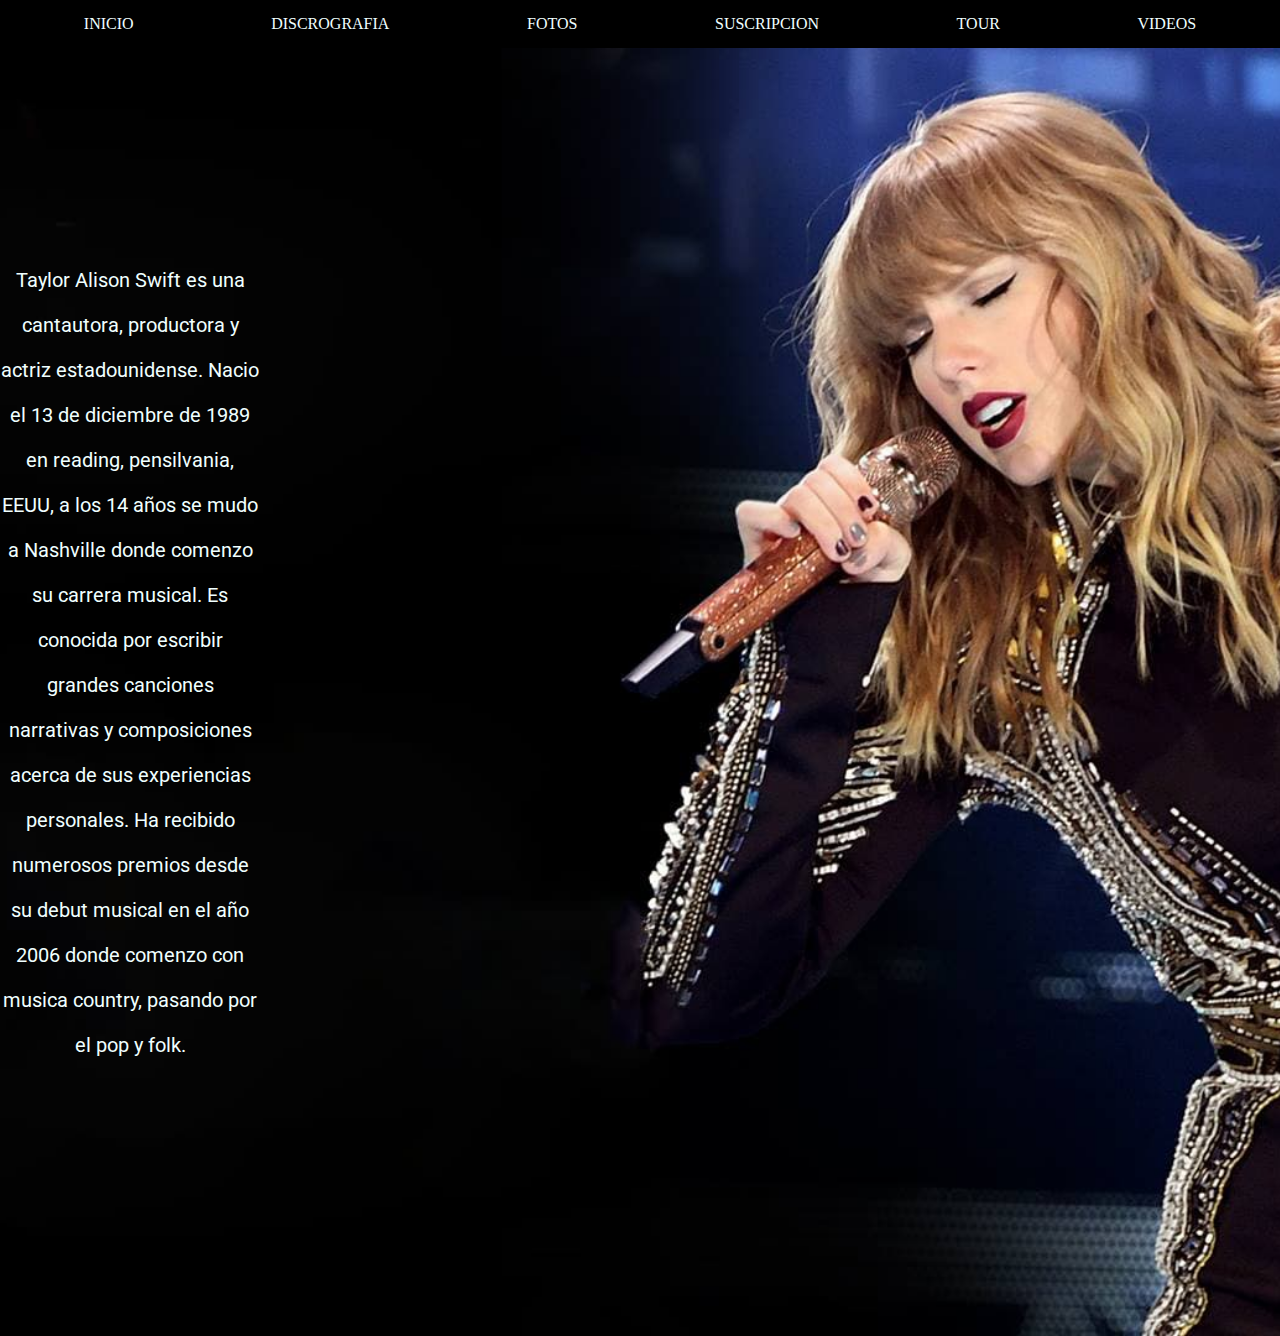
==== index.html @ 013b46e7 "first commit" ====
<!DOCTYPE html>
<html lang="en">

<head>
    <meta charset="UTF-8">
    <meta http-equiv="X-UA-Compatible" content="IE=edge">
    <meta name="viewport" content="width=device-width, initial-scale=1.0">
    <link rel="stylesheet" href="./estilo/estilo.css">
    <title>Inicio - Taylor Swift</title>
</head>

<body class="bodyIndex">
    <header>
        <nav>
            <ul>
                <li>
                    <a href="index.html">Inicio</a>
                </li>
                <li>
                    <a href="./secciones/discografia.html">Discrografia</a>
                </li>
                <li>
                    <a href="./secciones/fotos.html">Fotos</a>
                </li>
                <li>
                    <a href="./secciones/suscripcion.html">Suscripcion</a>
                </li>
                <li>
                    <a href="./secciones/tour.html">Tour</a>
                </li>
                <li>
                    <a href="./secciones/videos.html">Videos</a>
                </li>
            </ul>

        </nav>
    </header>
    <main>
        <section>
            <p class="biografia">
                Taylor Alison Swift es una cantautora, productora y actriz estadounidense. Nacio el 13 de diciembre de
                1989 en reading, pensilvania, EEUU, a los 14 años se mudo a Nashville donde comenzo su carrera musical.
                Es conocida por escribir grandes canciones narrativas y composiciones acerca de sus experiencias
                personales. Ha recibido numerosos premios desde su debut musical en el año 2006 donde comenzo con musica
                country, pasando por el pop y folk.
            </p>
        </section>
    </main>
    <footer>
        <a href="https://www.instagram.com/taylorswift/" target="_blank"><img class="icon" src="../taylorswift/img/icons8-instagram (6).svg" alt=""></a>
        <a href="https://twitter.com/taylorswift13" target="_blank"><img class="icon" src="../taylorswift/img/icons8-twitter.svg" alt=""></a>
        <a href="https://www.facebook.com/TaylorSwift" target="_blank"><img class="icon" src="../taylorswift/img/icons8-facebook-nuevo.svg" alt=""></a>
        <a href="https://www.youtube.com/taylorswift" target="_blank"><img class="icon" src="../taylorswift/img/icons8-youtube-play.svg" alt=""></a>
    </footer>
</body>


</html>
---- estilo/estilo.css ----
@import url('https://fonts.googleapis.com/css2?family=Roboto:ital@0;1&display=swap');

* {
    margin: 0;
    padding: 0;
}

header {
    background-color: black;
    color: azure;
    padding: 15px;
    text-transform: uppercase;
}

body {
    background-color: black;
    color: azure;

}

.bodyIndex {
    background: url(../img/taylorseis.jpg) no-repeat center;
    background-size: cover;
}

p {
    font-family: 'Roboto', sans-serif;
    line-height: 45px;
    color: azure;
    padding: 150px;
    margin: 60px 20px 100px 0px;
    font-size: 20px;
    text-align: center;


}

ul {
    list-style-type: none;

}

ul li {
    display: inline-block;
}

a {
    text-decoration: none;
    color: azure;
}

nav ul {
    display: flex;
    flex-direction: row;
    justify-content: space-around;
}

iframe {
    margin-top: 100px;
    justify-content: space-around;
    margin: auto;
    margin-bottom: 30px;
    padding-left: 30%;
}

.tituloVideos {
    text-align: center;
    margin-top: 40px;
    margin-right: 70px;
    margin-bottom: 40px;
    margin-left: 5px;

}

.alineacionDisco {
    text-align: center;
}

.tituloFotos {
    text-align: center;
    font-size: 20px;
}

h2 {
    text-align: center;
    margin-top: 40px;
    margin-right: 70px;
    margin-bottom: 40px;
    margin-left: 5px;
}

.biografia {
    padding-right: 1000px;
    padding-left: 0px;

}

footer {
    text-align: center;
}

fieldset {
    margin-top: 40px;
    margin-right: 70px;
    margin-bottom: 1000px;
    margin-left: 5px;
}

.padreFotos {
    width: 100%;
    height: 100%;
    object-fit: cover;
}

.galeriaFotos {
    padding-bottom: 3em;
    padding-top: 1em;
    padding-left: 100px;
    display: grid;
    grid-template-columns: repeat(2, 1fr);
    grid-auto-flow: auto auto;
    gap: .8em;
    grid-template-areas: "hijo1 hijo2"
                         "hijo3 hijo4"
                         "hijo5 hijo6"
                         "hijo7 hijo8"
                         "hijo9 hijo10"
                         "hijo11 hijo12"
                         "hijo13 hijo14"
                         "hijo15 hijo16"
                         "hijo17 hijo18"
                         "hijo19 hijo20"
                         "hijo21 hijo22";

}

.padreDos {
    position: relative;
    cursor: pointer;
    overflow: hidden;
}

.padreDos::before {
    content: "TS";
    position: absolute;
    top: 0;
    bottom: 0;
    left: 0;
    right: 0;
    background-color: black;
    transform: scale(0);
    transition: transform .4s;
    color: antiquewhite;
    display: flex;
    align-items: center;
    justify-content: center;
    font-size: 1.5rem;
}

.padreDos:hover::before {
    transform: scale(1) rotate(360deg);
}

.hijo1 {
    grid-area: hijo1;
}

.hijo2 {
    grid-area: hijo2;
}

.hijo3 {
    grid-area: hijo3;
}

.hijo4 {
    grid-area: hijo4;
}

.hijo5 {
    grid-area: hijo5;
}

.hijo6 {
    grid-area: hijo6;
}

.hijo7 {
    grid-area: hijo7;
}

.hijo8 {
    grid-area: hijo8;
}

.hijo9 {
    grid-area: hijo9;
}

.hijo10 {
    grid-area: hijo10;
}

.hijo11 {
    grid-area: hijo11;
}

.hijo12 {
    grid-area: hijo12;
}

.hijo13 {
    grid-area: hijo13;
}

.hijo14 {
    grid-area: hijo14;
}

.hijo15 {
    grid-area: hijo15;
}

.hijo16 {
    grid-area: hijo16;
}

.hijo17 {
    grid-area: hijo17;
}

.hijo18 {
    grid-area: hijo18;
}

.hijo19 {
    grid-area: hijo19;
}

.hijo20 {
    grid-area: hijo20;
}

.hijo21 {
    grid-area: hijo21;
}

.hijo22 {
    grid-area: hijo22;
}

@media (max-width:576px) {
    .galeriaFotos{
        grid-template-columns: 90vw;
        grid-template-rows: auto;
        grid-template-areas: "hijo1"
                             "hijo2"
                             "hijo3"
                             "hijo4"
                             "hijo5"
                             "hijo6"
                             "hijo7"
                             "hijo8"
                             "hijo9"
                             "hijo10"
                             "hijo11"
                             "hijo12"
                             "hijo13"
                             "hijo14"
                             "hijo15"
                             "hijo16"
                             "hijo17"
                             "hijo18"
                             "hijo19"
                             "hijo20"
                             "hijo21";
    }
}

@media (max-width:768px) {
    .galeriaFotos{
        grid-template-columns: 90vw;
        grid-template-rows: auto;
        grid-template-areas: "hijo1"
                             "hijo2"
                             "hijo3"
                             "hijo4"
                             "hijo5"
                             "hijo6"
                             "hijo7"
                             "hijo8"
                             "hijo9"
                             "hijo10"
                             "hijo11"
                             "hijo12"
                             "hijo13"
                             "hijo14"
                             "hijo15"
                             "hijo16"
                             "hijo17"
                             "hijo18"
                             "hijo19"
                             "hijo20"
                             "hijo21";
    }
}
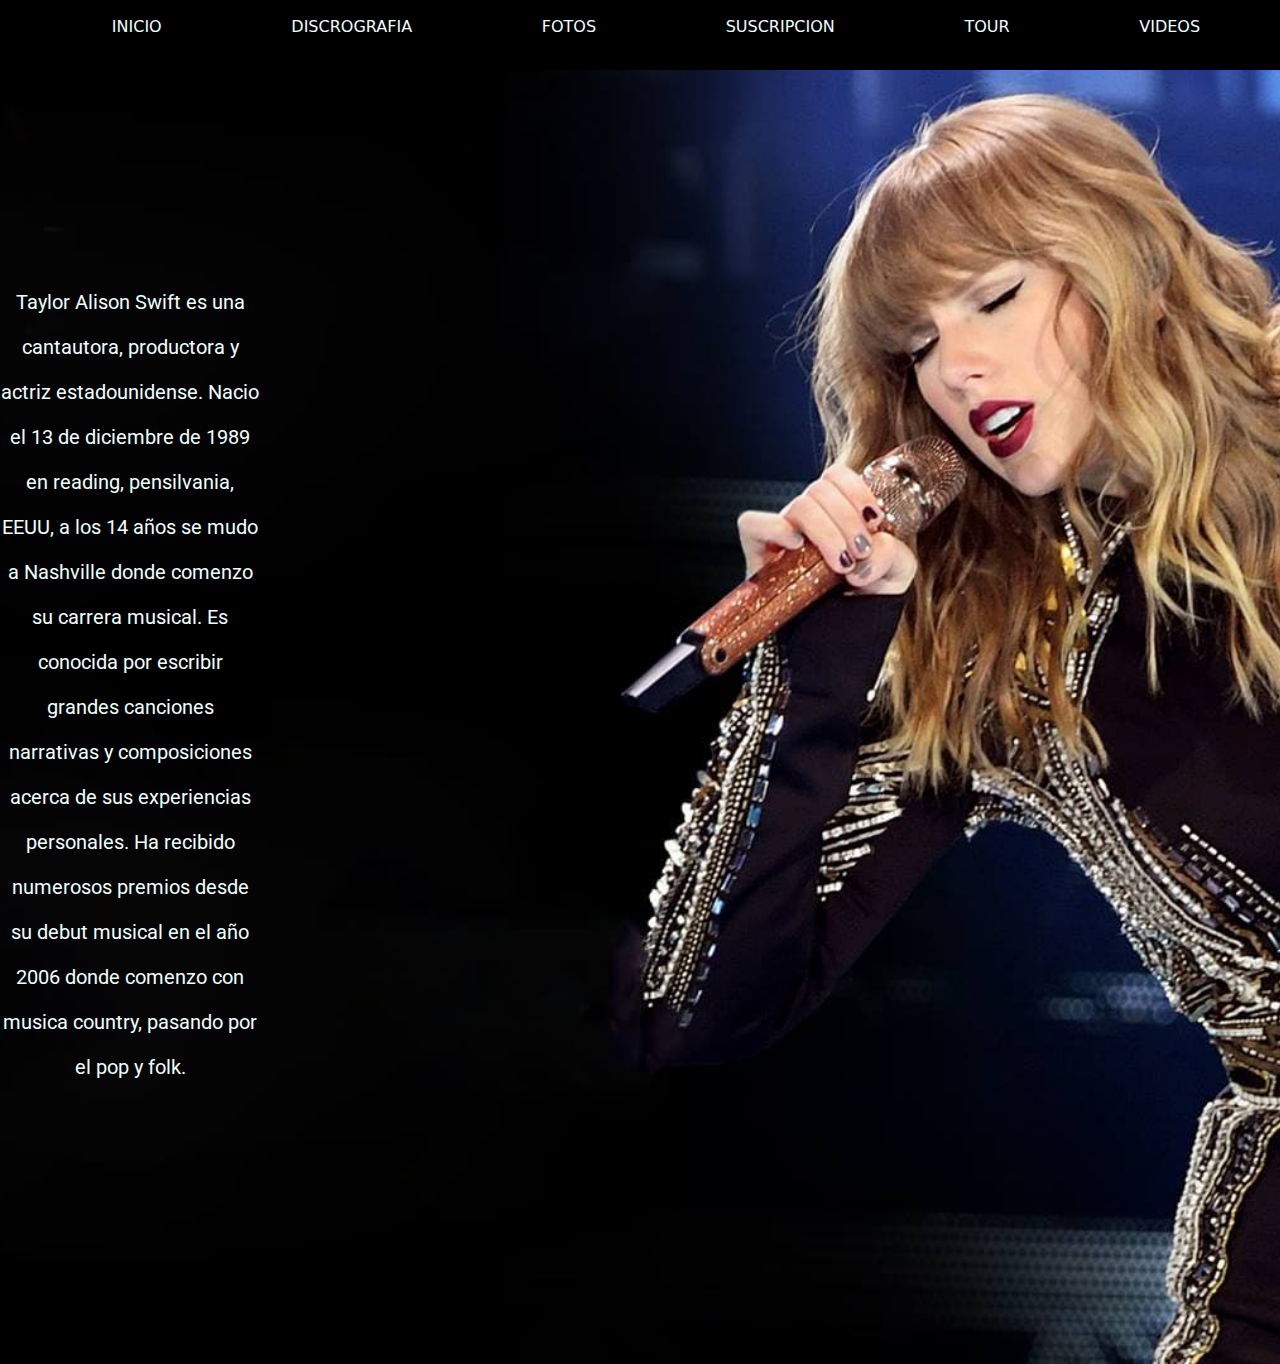
==== commit 7d70c667: "actualizacion" ====
--- a/index.html
+++ b/index.html
@@ -1,14 +1,13 @@
 <!DOCTYPE html>
 <html lang="en">
-
 <head>
     <meta charset="UTF-8">
     <meta http-equiv="X-UA-Compatible" content="IE=edge">
     <meta name="viewport" content="width=device-width, initial-scale=1.0">
+    <link rel="stylesheet" href="	https://cdn.jsdelivr.net/npm/bootstrap@5.3.0-alpha1/dist/css/bootstrap.min.css">
     <link rel="stylesheet" href="./estilo/estilo.css">
     <title>Inicio - Taylor Swift</title>
 </head>
-
 <body class="bodyIndex">
     <header>
         <nav>
@@ -52,6 +51,7 @@
         <a href="https://www.facebook.com/TaylorSwift" target="_blank"><img class="icon" src="../taylorswift/img/icons8-facebook-nuevo.svg" alt=""></a>
         <a href="https://www.youtube.com/taylorswift" target="_blank"><img class="icon" src="../taylorswift/img/icons8-youtube-play.svg" alt=""></a>
     </footer>
+    <script src="	https://cdn.jsdelivr.net/npm/bootstrap@5.3.0-alpha1/dist/js/bootstrap.bundle.min.js"></script>
 </body>
 
 
